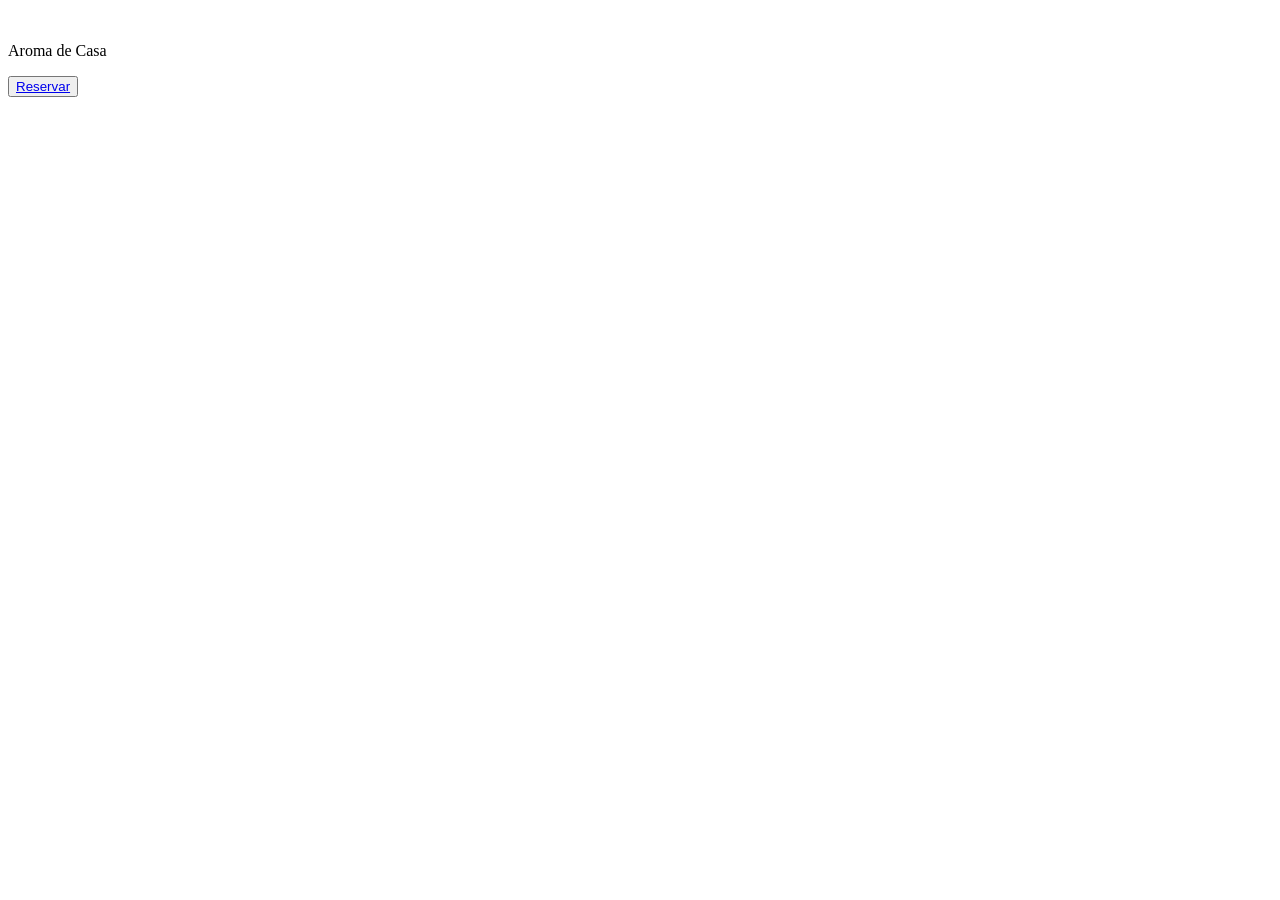
==== begin.html @ 373b805f "Update and rename begin to begin.html" ====
<!DOCTYPE html>
<html lang="pt-br">
<head>
    <meta charset="UTF-8">
    <meta name="viewport" content="width=device-width, initial-scale=1.0">
    <title>Aroma de Casa</title>
    <link rel="stylesheet" href="new.css">
</head>
<body>
    
    <main>

<img src="img/Group 1@2x.jpg" alt="">


<p>Aroma de Casa</p>

<button><a href="coffee.html"> Reservar</a></button>


    </main>



</body>
</html>
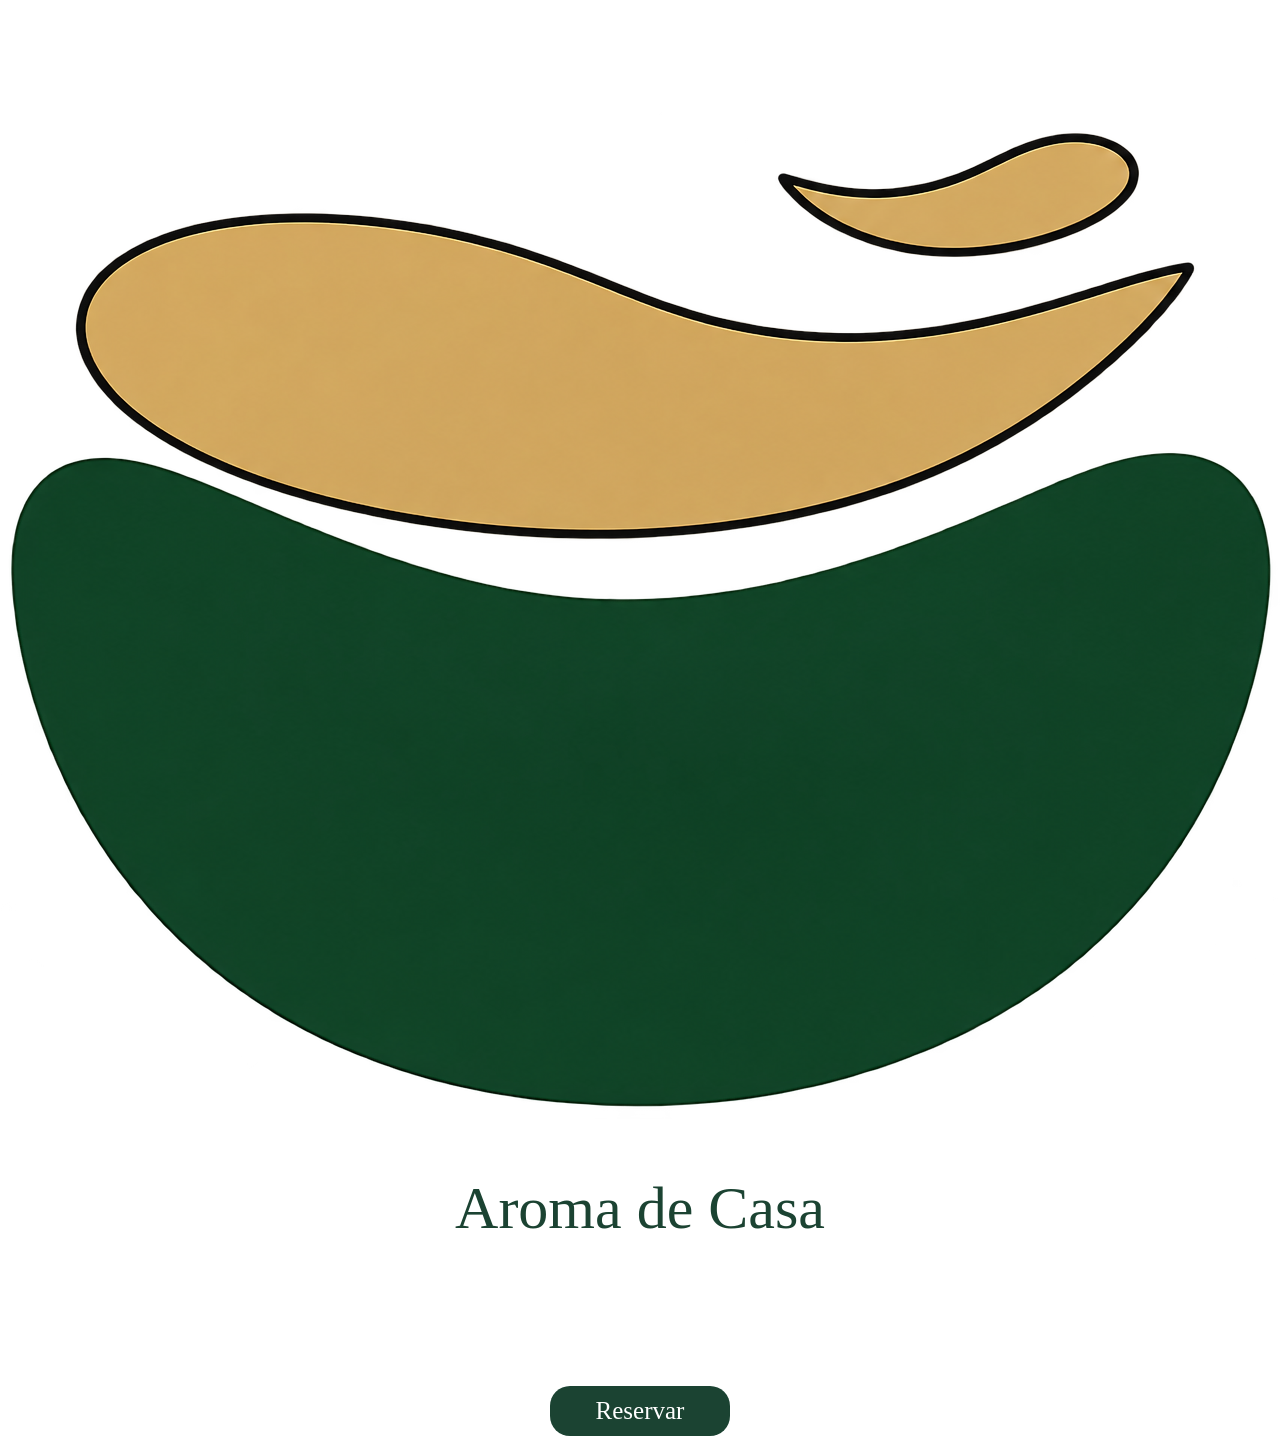
==== commit d7ea15a3: "Insert logo image in begin.html Added logo image to the main section of the page." ====
--- a/begin.html
+++ b/begin.html
@@ -9,9 +9,8 @@
 <body>
     
     <main>
-
-<img src="img/Group 1@2x.jpg" alt="">
-
+        
+<img src="./img/Logo.png" alt="Logo">
 
 <p>Aroma de Casa</p>
 
--- a/new.css
+++ b/new.css
@@ -0,0 +1,41 @@
+*{
+    font-family: Itim;
+}
+
+
+main{
+display: flex;
+align-items: center;
+justify-content: center;
+flex-direction: column;
+margin-top: 95px;
+
+}
+
+.imagem1{
+    width: 250px;
+   margin-top: 26px;
+}
+
+p{
+color: #1B4332;
+font-size: 60px;
+margin-top: 55px;
+}
+
+button{
+background: #1B4332;
+border: none;
+border-radius: 20px;
+width: 180px;
+height: 50px;
+cursor: pointer;
+font-size: 25px;
+color: white;
+margin-top: 83px;
+}
+
+a{
+    text-decoration: none;
+    color: white;
+}
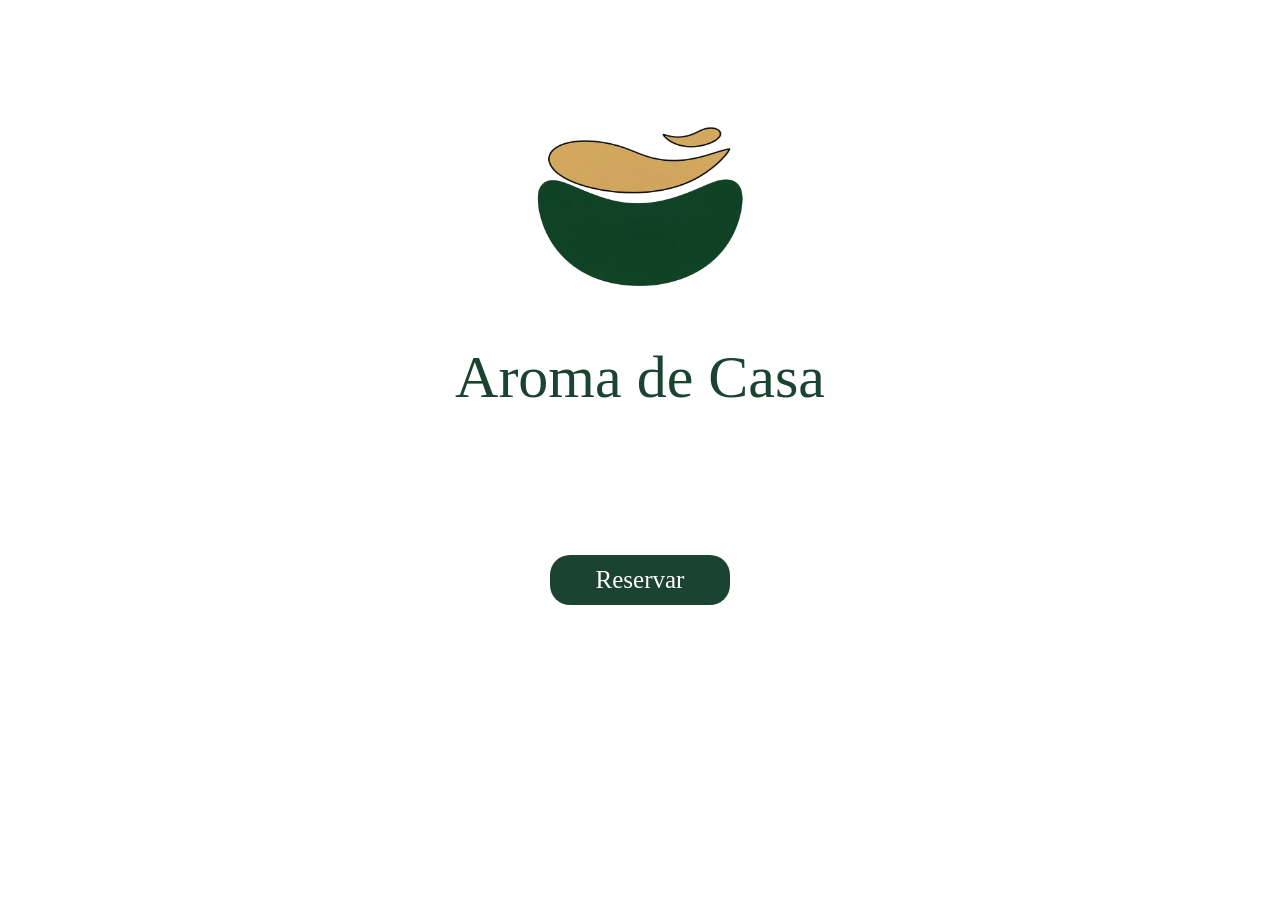
==== commit b353c6b4: "Add class to logo image in begin.html" ====
--- a/begin.html
+++ b/begin.html
@@ -10,7 +10,7 @@
     
     <main>
         
-<img src="./img/Logo.png" alt="Logo">
+<img src="./img/Logo.png" alt="Logo"   class="logotipo">
 
 <p>Aroma de Casa</p>
 
--- a/new.css
+++ b/new.css
@@ -1,5 +1,5 @@
 *{
-    font-family: Itim;
+    font-family: "Itim", cursive;
 }
 
 
@@ -12,7 +12,7 @@
 
 }
 
-.imagem1{
+.logotipo{
     width: 250px;
    margin-top: 26px;
 }
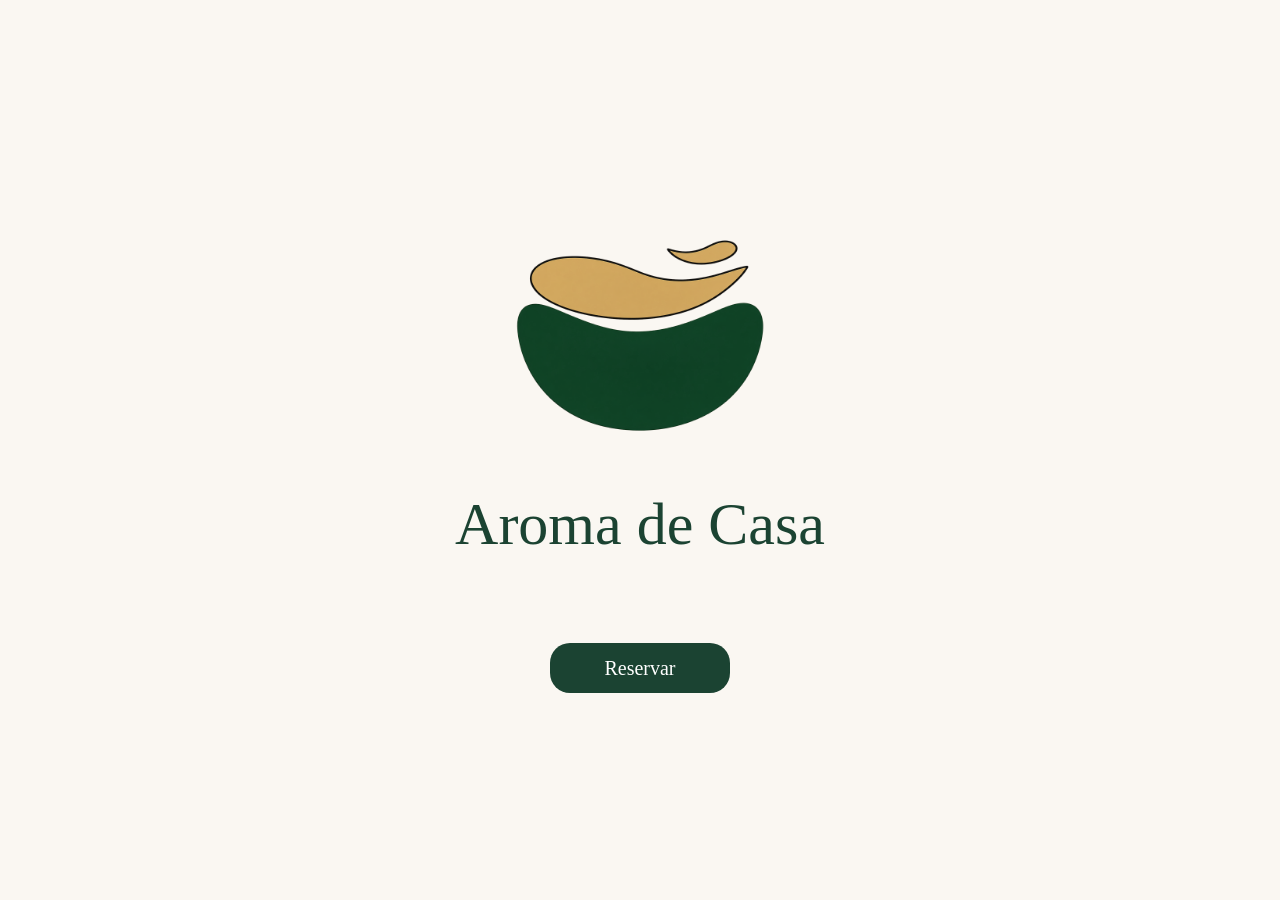
==== commit e36cc11e: "Update logo alt text for better accessibility" ====
--- a/begin.html
+++ b/begin.html
@@ -10,7 +10,7 @@
     
     <main>
         
-<img src="./img/Logo.png" alt="Logo"   class="logotipo">
+<img src="./img/Logo.png" alt="Logo Aroma de Casa"   class="logotipo">
 
 <p>Aroma de Casa</p>
 
--- a/new.css
+++ b/new.css
@@ -1,41 +1,120 @@
-*{
+
+* {
+    margin: 0;
+    padding: 0;
+    box-sizing: border-box;
     font-family: "Itim", cursive;
 }
 
-
-main{
-display: flex;
-align-items: center;
-justify-content: center;
-flex-direction: column;
-margin-top: 95px;
-
+body {
+    background: #FAF7F2;
+    min-height: 100vh;
 }
 
-.logotipo{
-    width: 250px;
-   margin-top: 26px;
+main {
+    display: flex;
+    align-items: center;
+    justify-content: center;
+    flex-direction: column;
+    min-height: 100vh;
+    padding: 30px 20px;
+    text-align: center;
 }
 
-p{
-color: #1B4332;
-font-size: 60px;
-margin-top: 55px;
+.logotipo {
+    width: 300px;
+    max-width: 80%;
+    height: auto;
+    object-fit: contain;
+    margin-top: 26px;
 }
 
-button{
-background: #1B4332;
-border: none;
-border-radius: 20px;
-width: 180px;
-height: 50px;
-cursor: pointer;
-font-size: 25px;
-color: white;
-margin-top: 83px;
+p {
+    color: #1B4332;
+    font-size: 60px;
+    margin-top: 55px;
+    line-height: 1.2;
 }
 
-a{
+button {
+    background: #1B4332;
+    border: none;
+    border-radius: 20px;
+    width: 180px;
+    min-height: 50px;
+    cursor: pointer;
+    font-size: 20px;
+    color: white;
+    margin-top: 83px;
+    transition: background 0.3s ease;
+}
+
+button:hover {
+    background: #2D6A4F;
+}
+
+a {
+    display: flex;
+    align-items: center;
+    justify-content: center;
+    width: 100%;
+    min-height: 50px;
     text-decoration: none;
     color: white;
 }
+
+@media (max-width: 768px) {
+    .logotipo {
+        width: 240px;
+        margin-top: 15px;
+    }
+
+    p {
+        font-size: 45px;
+        margin-top: 35px;
+    }
+
+    button {
+        width: 200px;
+        margin-top: 60px;
+    }
+}
+
+@media (max-width: 480px) {
+    main {
+        padding: 24px 16px;
+    }
+
+    .logotipo {
+        width: 180px;
+        max-width: 75%;
+        margin-top: 0;
+    }
+
+    p {
+        font-size: 36px;
+        margin-top: 25px;
+    }
+
+    button {
+        width: 100%;
+        max-width: 240px;
+        min-height: 52px;
+        font-size: 20px;
+        margin-top: 45px;
+    }
+}
+
+@media (max-width: 360px) {
+    .logotipo {
+        width: 150px;
+    }
+
+    p {
+        font-size: 30px;
+    }
+
+    button {
+        max-width: 210px;
+    }
+}
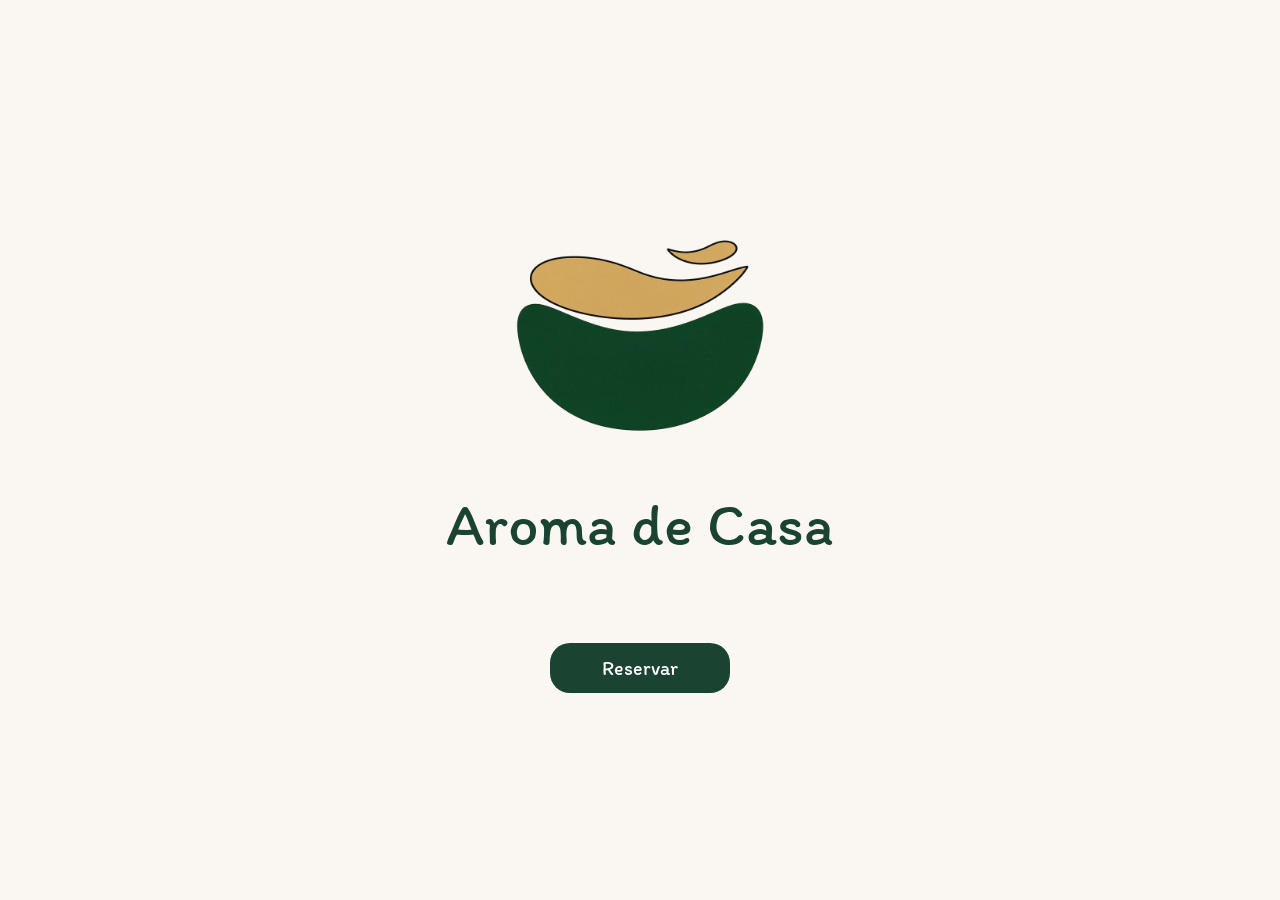
==== commit 2fb450a9: "Add Google Fonts preconnect and stylesheet links" ====
--- a/begin.html
+++ b/begin.html
@@ -4,6 +4,9 @@
     <meta charset="UTF-8">
     <meta name="viewport" content="width=device-width, initial-scale=1.0">
     <title>Aroma de Casa</title>
+     <link rel="preconnect" href="https://fonts.googleapis.com">
+    <link rel="preconnect" href="https://fonts.gstatic.com" crossorigin>
+    <link href="https://fonts.googleapis.com/css2?family=Itim&display=swap" rel="stylesheet">
     <link rel="stylesheet" href="new.css">
 </head>
 <body>
--- a/new.css
+++ b/new.css
@@ -105,16 +105,34 @@
     }
 }
 
-@media (max-width: 360px) {
+
+@media (max-width: 480px) {
+
+    main {
+        min-height: 100svh;
+        justify-content: center;
+        gap: 25px;
+        padding: 25px 20px;
+    }
+
     .logotipo {
-        width: 150px;
+        width: 130px;
+        height: auto;
+        margin-bottom: 0;
     }
 
     p {
-        font-size: 30px;
+        font-size: 36px;
+        margin-bottom: 10px;
     }
 
     button {
-        max-width: 210px;
+        width: 190px;
+        height: 55px;
+        margin-top: 15px;
     }
 }
+
+
+
+
